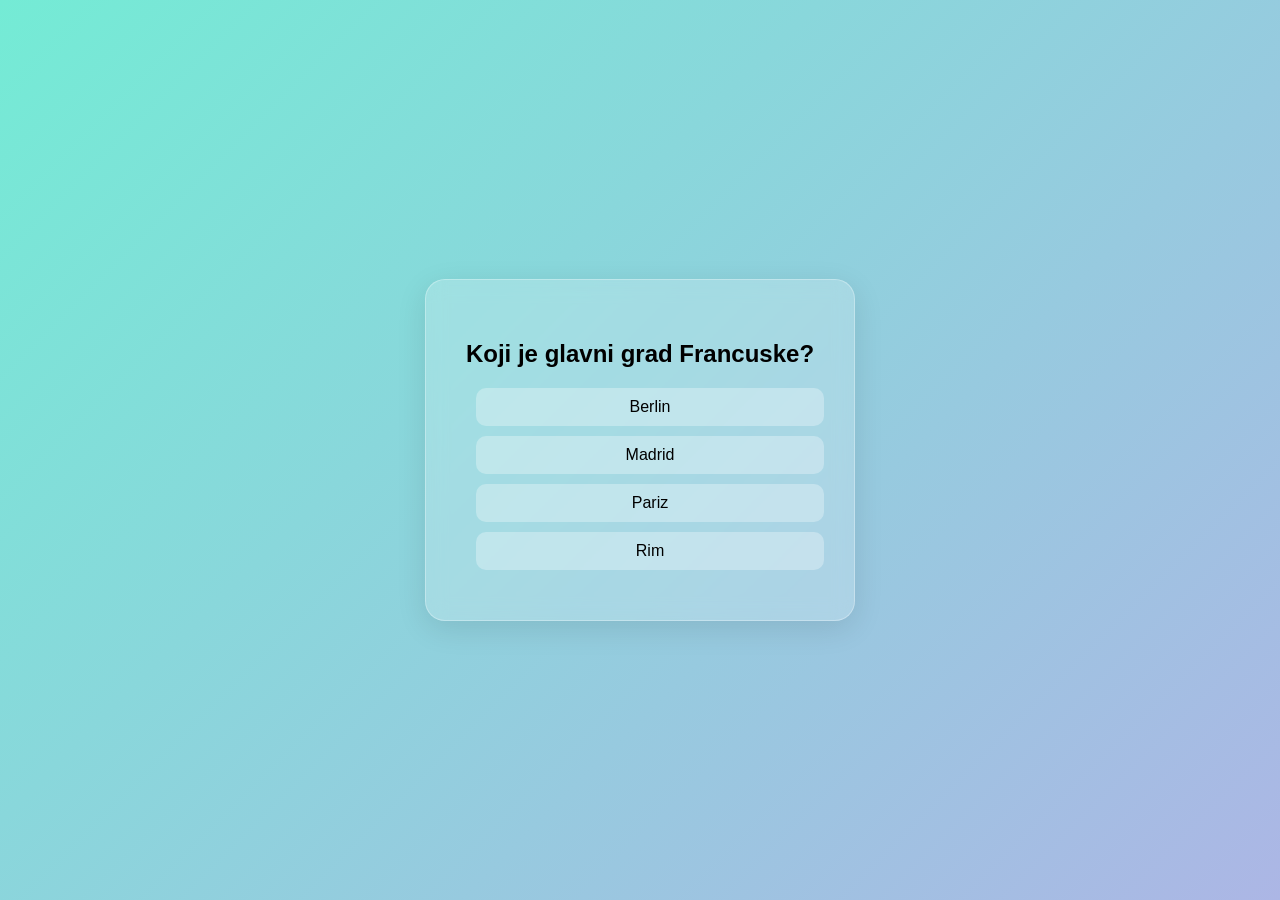
==== kviz.html @ c045811d "Kreirana Kviz aplikacija" ====
<!doctype html>
<html lang="en">
  <head>
    <meta charset="UTF-8" />
    <meta name="viewport" content="width=device-width, initial-scale=1.0" />
    <title>Kviz</title>

    <link rel="stylesheet" href="./css/kviz.css">
  </head>
  <body>
    <div id="kviz">
      <h2 id="pitanje">Ovde će pisati pitanje</h2>
      <div id="odgovori"></div>
      <button id="dalje">Sledeće pitanje</button>
      <div id="rezultat"></div>
    </div>

    <script src="./js/kviz.js"></script>
  </body>
</html>
---- css/kviz.css ----
body {
  background: linear-gradient(135deg, #74ebd5, #acb6e5);
  display: flex;
  justify-content: center;
  align-items: center;
  height: 100vh;
  margin: 0;
}

#kviz{
  background: rgba(255,255,255,0.2);
  backdrop-filter: blur(10px);
  padding: 40px;
  border-radius: 20px;
  text-align: center;
  box-shadow: 0 8px 30px rgba(0,0,0,0.1);
  font-family: Arial, Helvetica, sans-serif;
  border: 1px solid rgba(255,255,255,0.3);
}

#odgovori button{
  display: block;
  width: 100%;
  padding: 10px;
  font-size: 16px;
  border-radius: 10px;
  border: none;
  margin: 10px;
  cursor: pointer;
  background-color:  rgba(255,255,255,0.3);
}

#odgovori button:hover{
  background-color:  rgba(255,255,255,0.5);
  color: #333;
}

#dalje{
  background-color: #ff6b81;
  color: white;
  padding: 10px;
  font-size: 16px;
  border-radius: 10px;
  border: none;
  cursor: pointer;
  margin: 5px auto;
}
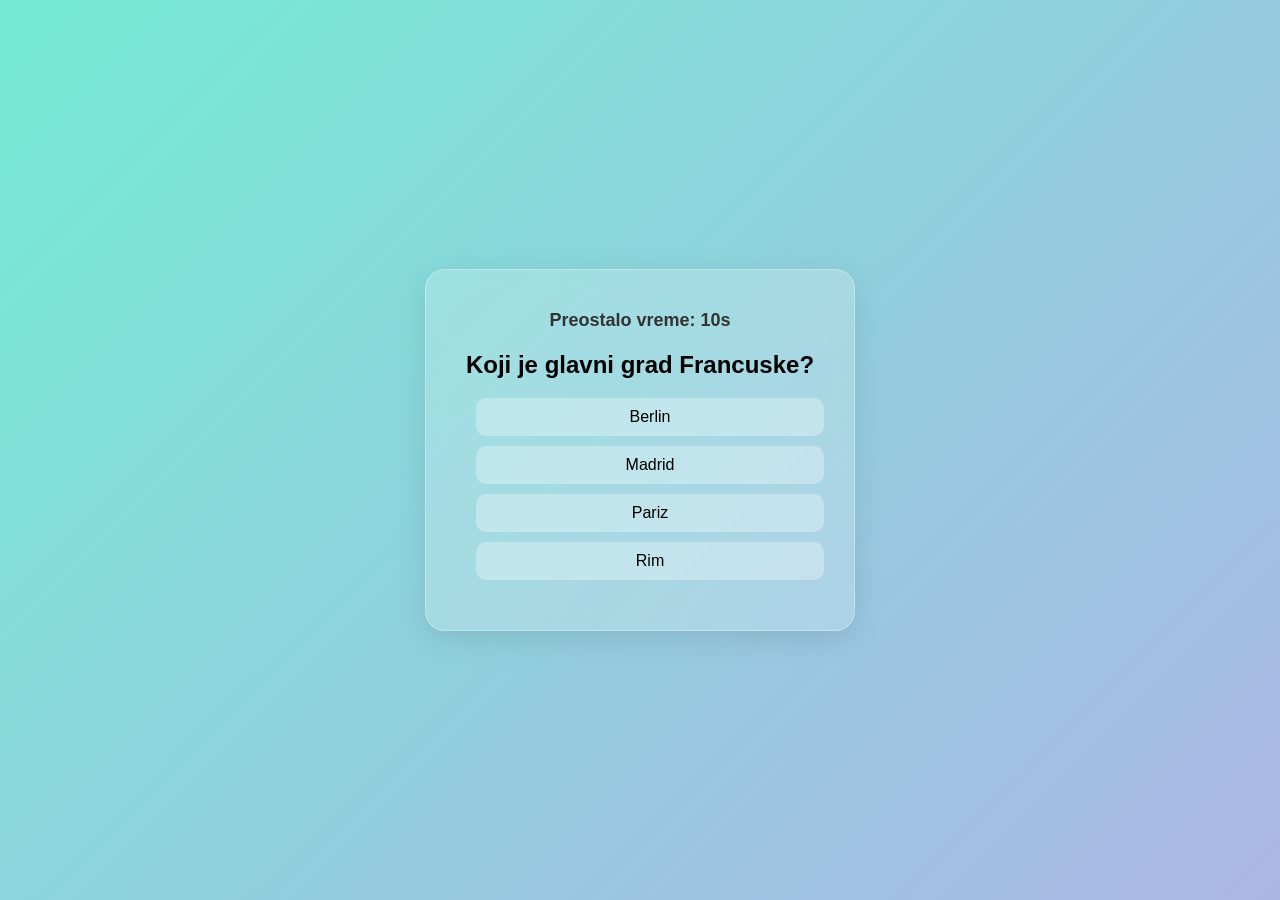
==== commit f4b45b2e: "Dodat tajmer na kviz" ====
--- a/kviz.html
+++ b/kviz.html
@@ -9,6 +9,7 @@
   </head>
   <body>
     <div id="kviz">
+      <div id="tajmer">Preostalo vreme: 10s</div>
       <h2 id="pitanje">Ovde će pisati pitanje</h2>
       <div id="odgovori"></div>
       <button id="dalje">Sledeće pitanje</button>
--- a/css/kviz.css
+++ b/css/kviz.css
@@ -7,18 +7,18 @@
   margin: 0;
 }
 
-#kviz{
-  background: rgba(255,255,255,0.2);
+#kviz {
+  background: rgba(255, 255, 255, 0.2);
   backdrop-filter: blur(10px);
   padding: 40px;
   border-radius: 20px;
   text-align: center;
-  box-shadow: 0 8px 30px rgba(0,0,0,0.1);
+  box-shadow: 0 8px 30px rgba(0, 0, 0, 0.1);
   font-family: Arial, Helvetica, sans-serif;
-  border: 1px solid rgba(255,255,255,0.3);
+  border: 1px solid rgba(255, 255, 255, 0.3);
 }
 
-#odgovori button{
+#odgovori button {
   display: block;
   width: 100%;
   padding: 10px;
@@ -27,15 +27,15 @@
   border: none;
   margin: 10px;
   cursor: pointer;
-  background-color:  rgba(255,255,255,0.3);
+  background-color: rgba(255, 255, 255, 0.3);
 }
 
-#odgovori button:hover{
-  background-color:  rgba(255,255,255,0.5);
+#odgovori button:hover {
+  background-color: rgba(255, 255, 255, 0.5);
   color: #333;
 }
 
-#dalje{
+#dalje {
   background-color: #ff6b81;
   color: white;
   padding: 10px;
@@ -46,9 +46,10 @@
   margin: 5px auto;
 }
 
+#tajmer {
+  font-size: 18px;
+  margin-bottom: 15px;
+  color: #333;
+  font-weight: bold;
+}
 
-
-
-
-
-
